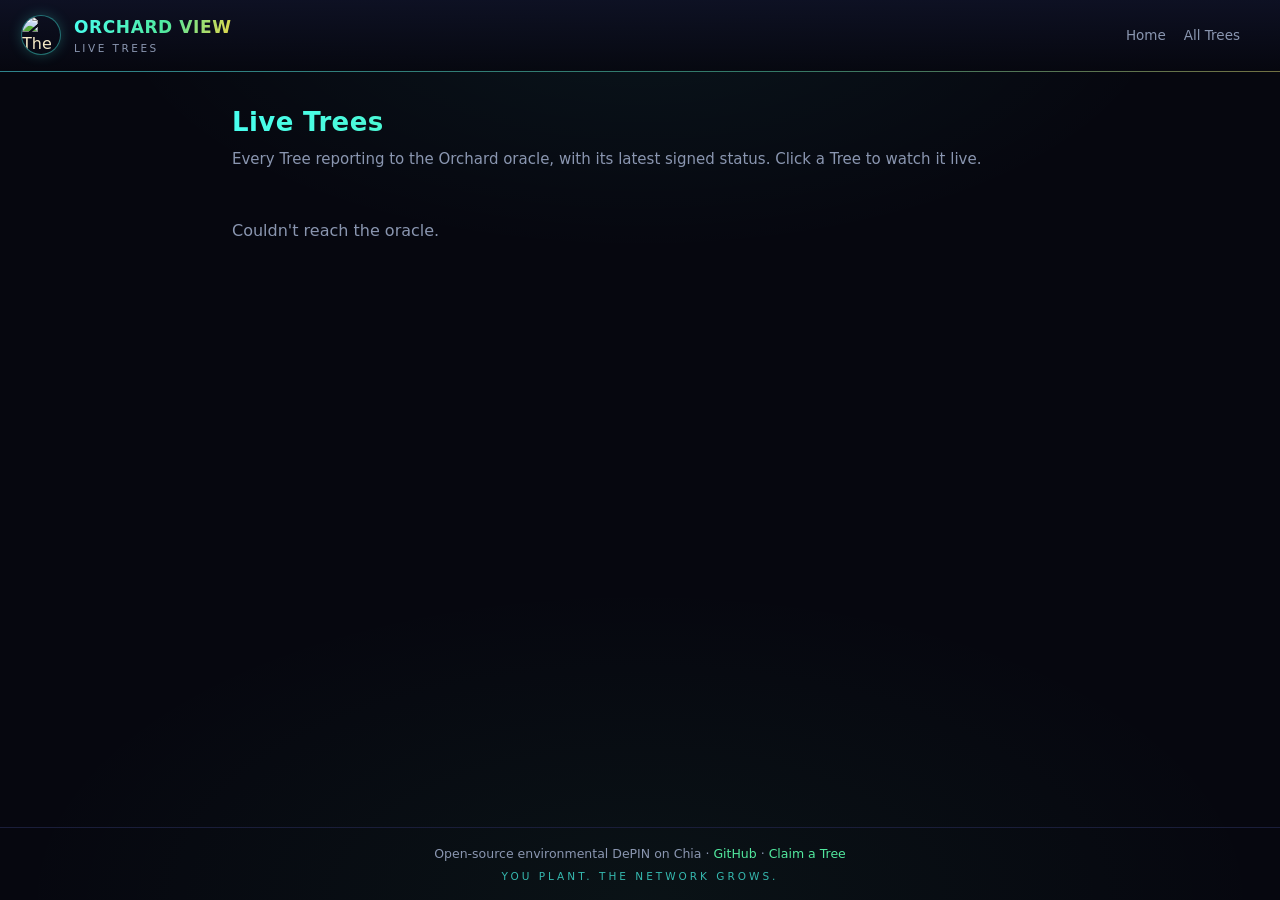
==== view/index.html @ 4ee01da3 "feat(view): public Orchard View dashboard at view.theorchard.network Static page + Cloudflare Pages " ====
<!doctype html>
<html lang="en">
<head>
  <meta charset="utf-8">
  <meta name="viewport" content="width=device-width, initial-scale=1">
  <title>Orchard View — live Trees</title>

  <!-- Shared cross-subdomain wallet widget (SSO). Renders a Connect
       button into [data-orchard-connect] and exposes window.OrchardConnect.
       The dashboard is read-only and works without connecting; the button
       is here for brand/session consistency across *.theorchard.network. -->
  <script src="https://oracle.theorchard.network/connect.js" defer></script>

  <style>
    :root {
      --bg:#06070f; --bg-card:#0e1124; --bg-card-2:#161a35;
      --fg:#f4e9c5; --fg-muted:#8a96b0;
      --citrus:#ffae33; --citrus-glow:#ffd23a; --leaf:#52e89e;
      --cyber:#48fff0; --magenta:#ff5fb2;
      --border:#1a1e3a; --border-hot:#2a3057;
      --ok:#52e89e; --warn:#ffae33; --bad:#ff6b6b; --grey:#5a6480;
      --holo:linear-gradient(110deg,#48fff0 0%,#52e89e 30%,#ffd23a 55%,#ff5fb2 80%,#48fff0 100%);
    }
    * { box-sizing:border-box; }
    html,body { margin:0; padding:0; }
    body {
      background:var(--bg); color:var(--fg);
      font-family:system-ui,-apple-system,"Segoe UI",Roboto,sans-serif;
      line-height:1.55; min-height:100vh; display:flex; flex-direction:column;
      background-image:
        radial-gradient(ellipse 60% 40% at 50% 0%, rgba(72,255,240,.06), transparent 70%),
        radial-gradient(ellipse 70% 50% at 50% 100%, rgba(82,232,158,.05), transparent 70%);
    }
    a { color:var(--leaf); text-decoration:none; }
    a:hover { color:var(--cyber); }

    header {
      display:flex; align-items:center; gap:14px; padding:14px 22px;
      border-bottom:1px solid var(--border); position:relative;
      background:linear-gradient(180deg, rgba(14,17,36,.95), rgba(6,7,15,.85));
    }
    header::after {
      content:""; position:absolute; left:0; right:0; bottom:-1px; height:1px;
      background:var(--holo); background-size:200% 100%; opacity:.45;
      animation:holo 14s linear infinite;
    }
    header img { width:38px; height:38px; border-radius:50%;
      box-shadow:0 0 0 1px rgba(72,255,240,.35), 0 0 14px rgba(72,255,240,.25); }
    .brand-mark { font-weight:700; font-size:17px; letter-spacing:.6px;
      background:var(--holo); background-size:200% 100%;
      -webkit-background-clip:text; background-clip:text; color:transparent;
      animation:holo 9s linear infinite; }
    .brand-sub { color:var(--fg-muted); font-size:10.5px; letter-spacing:2.5px; text-transform:uppercase; }
    header nav { margin-left:auto; display:flex; align-items:center; gap:18px; }
    header nav a { font-size:13.5px; color:var(--fg-muted); }
    header nav a:hover { color:var(--cyber); }

    main { flex:1; max-width:860px; margin:30px auto; padding:0 22px; width:100%; }
    h1 { margin:0 0 6px; font-size:26px; letter-spacing:.4px;
      background:var(--holo); background-size:200% 100%;
      -webkit-background-clip:text; background-clip:text; color:transparent;
      animation:holo 11s linear infinite; }
    .lede { color:var(--fg-muted); font-size:15px; margin:0 0 22px; }

    /* network stat chips */
    .stats { display:grid; grid-template-columns:repeat(auto-fit,minmax(150px,1fr)); gap:12px; margin:0 0 26px; }
    .stat { background:linear-gradient(180deg, rgba(22,26,53,.6), rgba(14,17,36,.85));
      border:1px solid var(--border); border-radius:11px; padding:14px 16px; }
    .stat .l { font-size:11px; color:var(--fg-muted); letter-spacing:1px; text-transform:uppercase; }
    .stat .v { font-size:24px; font-weight:700; margin-top:3px; }
    .stat .v small { font-size:12px; color:var(--fg-muted); font-weight:400; }

    .card {
      background:linear-gradient(180deg, rgba(22,26,53,.6), rgba(14,17,36,.85));
      border:1px solid var(--border); border-radius:12px;
      padding:18px 20px; margin:16px 0; position:relative;
    }
    .card::before { content:""; position:absolute; left:12px; right:12px; top:-1px; height:1px;
      background:var(--holo); background-size:200% 100%; opacity:.5; animation:holo 13s linear infinite; }
    .card h3 { margin:0 0 12px; font-size:13px; color:var(--citrus);
      letter-spacing:1px; text-transform:uppercase; }

    /* tree list */
    .tree-row { display:flex; align-items:center; gap:14px; padding:14px 16px;
      border:1px solid var(--border); border-radius:11px; margin:10px 0;
      background:rgba(14,17,36,.5); transition:border-color .15s, transform .1s; }
    .tree-row:hover { border-color:var(--border-hot); transform:translateY(-1px); }
    .tree-row .leaf { font-size:20px; }
    .tree-row .body { flex:1; min-width:0; }
    .tree-row .name { font-weight:600; font-size:15px; }
    .tree-row .meta { color:var(--fg-muted); font-size:12.5px; margin-top:2px; }
    .tree-row .mono { font-family:ui-monospace,Consolas,monospace; }

    .badge { display:inline-block; font-size:11px; padding:2px 8px; border-radius:20px;
      border:1px solid var(--border-hot); color:var(--fg-muted); white-space:nowrap; }
    .badge.ok { color:var(--leaf); border-color:rgba(82,232,158,.4); background:rgba(82,232,158,.08); }
    .badge.warn { color:var(--warn); border-color:rgba(255,174,51,.4); }

    .dot { width:9px; height:9px; border-radius:50%; display:inline-block; background:var(--grey); }
    .dot.ok { background:var(--ok); box-shadow:0 0 8px rgba(82,232,158,.6); }
    .dot.bad { background:var(--bad); }
    .dot.grey { background:var(--grey); }

    /* status header on tree page */
    .status { display:flex; align-items:center; gap:14px; }
    .status .lbl { font-size:17px; font-weight:600; }
    .status .sub { color:var(--fg-muted); font-size:13px; }
    .btn { font:inherit; font-size:12.5px; padding:6px 12px; border-radius:7px;
      border:1px solid var(--border-hot); background:transparent; color:var(--fg); cursor:pointer; }
    .btn:hover { background:var(--bg-card-2); }

    /* sensor grid + fields */
    .grid { display:grid; grid-template-columns:repeat(auto-fit,minmax(230px,1fr)); gap:14px; }
    .field { display:flex; justify-content:space-between; gap:12px; padding:4px 0;
      border-bottom:1px dashed rgba(255,255,255,.06); font-size:13.5px; }
    .field:last-child { border-bottom:0; }
    .field .k { color:var(--fg-muted); }
    .field .v { text-align:right; }
    .v.mono, .mono { font-family:ui-monospace,Consolas,monospace; }
    .muted { color:var(--fg-muted); }

    table.readings { width:100%; border-collapse:collapse; font-size:12.5px; }
    table.readings th, table.readings td { text-align:left; padding:7px 8px;
      border-bottom:1px solid var(--border); }
    table.readings th { color:var(--fg-muted); font-weight:600; letter-spacing:.5px; }

    details.raw { margin:8px 0; }
    details.raw summary { cursor:pointer; color:var(--fg-muted); font-size:13px; }
    details.raw pre { background:var(--bg-card-2); border:1px solid var(--border);
      border-radius:8px; padding:12px; overflow:auto; font-size:12px; color:var(--cyber); }

    .notice { border:1px dashed var(--border-hot); border-radius:9px; padding:12px 14px;
      color:var(--fg-muted); font-size:13px; background:rgba(255,174,51,.05); }

    .orchard-connect-btn { font:inherit; font-size:13px; padding:6px 14px; border-radius:7px;
      border:1px solid var(--leaf); background:transparent; color:var(--leaf); cursor:pointer; }
    .orchard-connect-btn:hover { background:rgba(82,232,158,.1); }
    .orchard-connected { font-size:12.5px; color:var(--leaf); }

    footer { padding:16px 22px; color:var(--fg-muted); font-size:12.5px;
      border-top:1px solid var(--border); text-align:center; }
    footer .tagline { display:block; margin-top:4px; font-size:10.5px; letter-spacing:3px;
      text-transform:uppercase; color:var(--cyber); opacity:.7; }

    @keyframes holo { 0%{background-position:0% 50%} 100%{background-position:200% 50%} }
    @media (max-width:640px) {
      header { padding:10px 14px; } .brand-sub { display:none; }
      main { padding:0 14px; margin:18px auto; } h1 { font-size:22px; }
      header nav { gap:12px; }
    }
  </style>
</head>
<body>
  <header>
    <img src="https://defiant-black-skink.myfilebase.com/ipfs/QmUWhqeByfKrVAa5Ev3MRymFmhMSoTMnzDwE3Gjd4Cvray" alt="The Orchard">
    <div>
      <div class="brand-mark">ORCHARD VIEW</div>
      <div class="brand-sub">Live Trees</div>
    </div>
    <nav>
      <a href="https://theorchard.network">Home</a>
      <a href="/">All Trees</a>
      <span data-orchard-connect></span>
    </nav>
  </header>

  <main>
    <!-- ===================== HOME (Tree list) ===================== -->
    <section id="home" hidden>
      <h1>Live Trees</h1>
      <p class="lede">Every Tree reporting to the Orchard oracle, with its
        latest signed status. Click a Tree to watch it live.</p>
      <div class="stats" id="stats"></div>
      <div id="tree-list"><p class="muted">Loading Trees…</p></div>
    </section>

    <!-- ===================== TREE (live view) ===================== -->
    <section id="tree" hidden>
      <p style="margin:0 0 10px"><a href="/">← All Trees</a></p>
      <h1 id="tree-title">Tree</h1>
      <p class="lede" id="tree-subtitle"></p>

      <div class="card status">
        <span class="dot grey" id="alive-dot"></span>
        <div style="flex:1">
          <div class="lbl" id="alive-label">Waiting for first reading…</div>
          <div class="sub" id="last-age">Last reading: —</div>
          <div class="sub" id="uptime-line">Uptime this Season: —</div>
        </div>
        <button class="btn" id="temp-toggle" title="Toggle temperature unit">°C</button>
      </div>

      <div class="card" id="credentials-card" hidden>
        <h3>Orchard Pass</h3>
        <div id="credentials-body"></div>
      </div>

      <div class="card" id="onchain-card" hidden>
        <h3>On chain</h3>
        <div id="onchain-body"></div>
      </div>

      <div id="readings-notice"></div>

      <div class="grid" id="sensor-grid" style="margin-top:16px">
        <div class="card"><span class="muted">Waiting for first reading…</span></div>
      </div>

      <div class="card">
        <h3>Recent readings</h3>
        <table class="readings">
          <thead><tr><th>received (UTC)</th><th>MQ-135 raw</th><th>GPS fix</th><th>lat</th><th>lon</th></tr></thead>
          <tbody id="readings-body"><tr><td colspan="5" class="muted">no readings yet</td></tr></tbody>
        </table>
      </div>

      <details class="raw">
        <summary>Latest reading (raw JSON)</summary>
        <pre id="readings-raw" class="mono">—</pre>
      </details>
    </section>

    <section id="error" hidden>
      <div class="card"><span class="muted" id="error-msg"></span></div>
    </section>
  </main>

  <footer>
    Open-source environmental DePIN on Chia ·
    <a href="https://github.com/FlipThisCrypto/the-orchard" target="_blank" rel="noopener">GitHub</a> ·
    <a href="https://theorchard.network/claim">Claim a Tree</a>
    <span class="tagline">You plant. The network grows.</span>
  </footer>

  <script>
  (() => {
    "use strict";
    // The page talks ONLY to its own same-origin /api (the Pages Function),
    // which fetches the oracle server-side and scrubs wallet + coarsens GPS
    // before anything reaches this browser. No raw oracle data crosses here.

    // ----- tiny helpers (ported from Orchard View app.js) -----
    const $ = (s, r = document) => r.querySelector(s);
    function esc(s) {
      if (s == null) return "";
      return String(s).replace(/[&<>"']/g, c => ({
        "&":"&amp;","<":"&lt;",">":"&gt;",'"':"&quot;","'":"&#39;" }[c]));
    }
    async function jget(url) {
      const r = await fetch(url, { method: "GET" });
      return { ok: r.ok, status: r.status, body: await r.json().catch(() => ({})) };
    }
    function relAge(iso) {
      if (!iso) return "—";
      let s = String(iso);
      if (!/[zZ]$|[+-]\d{2}:?\d{2}$/.test(s)) s += "Z";
      const t = Date.parse(s);
      if (isNaN(t)) return iso;
      const a = Math.max(0, Math.floor((Date.now() - t) / 1000));
      if (a < 5) return "just now";
      if (a < 60) return a + "s ago";
      if (a < 3600) return Math.floor(a / 60) + "m ago";
      if (a < 86400) return Math.floor(a / 3600) + "h ago";
      return Math.floor(a / 86400) + "d ago";
    }
    function field(k, v, mono) {
      const t = (v === null || v === undefined || v === "") ? "—" : v;
      return `<div class="field"><div class="k">${esc(k)}</div>` +
             `<div class="v${mono ? " mono" : ""}">${esc(t)}</div></div>`;
    }
    const shortId = id => id ? (id.length > 12 ? id.slice(0, 8) + "…" : id) : "—";

    // ----- temperature unit (per-browser) -----
    const TK = "orchard.tempUnit";
    const tUnit = () => { try { return localStorage.getItem(TK) === "f" ? "f" : "c"; } catch { return "c"; } };
    const setUnit = u => { try { localStorage.setItem(TK, u); } catch {} };
    function fmtTemp(c, d = 1) {
      if (c == null) return "—";
      const u = tUnit(); const v = u === "f" ? c * 9 / 5 + 32 : c;
      return `${v.toFixed(d)} °${u.toUpperCase()}`;
    }
    const fmtLat = v => (v == null || !Number.isFinite(+v)) ? "—" : `${Math.abs(+v).toFixed(3)}°${+v >= 0 ? "N" : "S"}`;
    const fmtLon = v => (v == null || !Number.isFinite(+v)) ? "—" : `${Math.abs(+v).toFixed(3)}°${+v >= 0 ? "E" : "W"}`;

    // ----- sensor tiles (ported) -----
    const SENSOR_TILES = {
      mq135: { title: "MQ-135 — air quality", fields: [
        ["adc_raw", v => v?.toFixed?.(1) ?? v],
        ["voltage_v", v => v?.toFixed?.(3) ?? v],
        ["baseline", v => v?.toFixed?.(1) ?? v, "adc_baseline"],
        ["deviation", v => v?.toFixed?.(2) ?? v, "adc_dev"],
      ]},
      bme280: { title: "BME280 — temp / humidity / pressure", fields: [
        ["temperature", v => fmtTemp(v, 1), "temperature_c"],
        ["humidity", v => `${v?.toFixed?.(1) ?? "—"} %`, "humidity_pct"],
        ["pressure", v => `${v?.toFixed?.(2) ?? "—"} hPa`, "pressure_hpa"],
        ["i2c address", v => v ? `0x${v.toString(16)}` : "—", "i2c_addr"],
      ]},
      ds18b20: { title: "DS18B20 — 1-Wire temperature", fields: [
        ["temperature", v => fmtTemp(v, 2), "temperature_c"],
        ["probes on bus", v => v, "device_count"],
        ["rom id", v => v, "rom_id"],
      ]},
      gps: { title: "GPS", render: gps => {
        // Coordinates arrive already coarsened (~111 m) from the edge.
        let h = field("fix", gps.fix ? "yes" : "no") +
                field("satellites", gps.satellites ?? "—");
        if (gps.fix) {
          const lat = Number(gps.lat), lon = Number(gps.lon);
          h += field("lat (approx)", fmtLat(gps.lat), true) +
               field("lon (approx)", fmtLon(gps.lon), true) +
               field("alt_m", gps.alt_m?.toFixed?.(1) ?? gps.alt_m) +
               field("utc", gps.utc || "—");
          if (Number.isFinite(lat) && Number.isFinite(lon)) {
            const url = `https://www.openstreetmap.org/?mlat=${lat}&mlon=${lon}#map=12/${lat}/${lon}`;
            h += `<div class="field"><div class="k">map</div><div class="v">` +
                 `<a href="${esc(url)}" target="_blank" rel="noopener">OpenStreetMap (area) →</a></div></div>`;
          }
        } else {
          h += field("baud", gps.baud != null ? (gps.baud === 0 ? "no lock" : gps.baud) : "—") +
               field("bytes rx", gps.chars_processed ?? "—") +
               field("sentences", gps.sentences_passed ?? "—");
        }
        return h;
      }},
    };
    function renderSensorCard(name, data) {
      const cfg = SENSOR_TILES[name];
      const title = cfg?.title ?? name;
      let body;
      if (cfg?.render) body = cfg.render(data);
      else if (cfg?.fields) body = cfg.fields.map(([label, fmt, key]) => {
        const raw = data[key ?? label];
        const val = (raw == null) ? undefined : (fmt ? fmt(raw) : raw);
        return field(label, val);
      }).join("");
      else body = Object.entries(data).map(([k, v]) => field(k, v)).join("");
      return `<div class="card"><h3>${esc(title)}</h3>${body}</div>`;
    }
    function renderSensors(sensors) {
      const grid = $("#sensor-grid");
      const known = Object.keys(SENSOR_TILES).filter(k => k in sensors);
      const unknown = Object.keys(sensors).filter(k => !(k in SENSOR_TILES)).sort();
      const order = [...known, ...unknown];
      if (!order.length) {
        grid.innerHTML = `<div class="card"><span class="muted">No sensors reporting yet.</span></div>`;
        return;
      }
      grid.innerHTML = order.map(n => renderSensorCard(n, sensors[n])).join("");
    }

    function renderCredentials(node) {
      const card = $("#credentials-card"), body = $("#credentials-body");
      const nft = node?.pass_nft_id;
      if (!nft) { card.hidden = true; return; }
      card.hidden = false;
      const mg = `https://mintgarden.io/nfts/${encodeURIComponent(nft)}`;
      body.innerHTML =
        field("pass nft", nft, true) +
        field("verified", node.pass_verified_at ? relAge(node.pass_verified_at) : "—") +
        `<div class="field"><div class="k">on chain</div><div class="v">` +
        `<a href="${esc(mg)}" target="_blank" rel="noopener">View on MintGarden →</a></div></div>`;
    }

    function renderOnChain(att) {
      const card = $("#onchain-card"), body = $("#onchain-body");
      if (!att) { card.hidden = true; return; }
      card.hidden = false;
      const tx = String(att.dl_tx_id || "");
      const txClean = tx.startsWith("0x") ? tx.slice(2) : tx;
      const txDisp = tx ? `${tx.slice(0, 10)}…${tx.slice(-6)}` : "—";
      const url = txClean ? `https://www.spacescan.io/coin/0x${txClean}` : null;
      body.innerHTML =
        field("last attested", `Season ${att.season_number}`) +
        field("hours online", `${att.hours_online} / 24`) +
        field("signed at", att.written_to_datalayer_at ? relAge(att.written_to_datalayer_at) : "—") +
        (url ? `<div class="field"><div class="k">tx</div><div class="v mono">` +
               `<a href="${esc(url)}" target="_blank" rel="noopener">${esc(txDisp)} →</a></div></div>`
             : field("tx", txDisp));
    }

    // ----- HOME -----
    async function showHome() {
      $("#home").hidden = false;
      const [stats, nodes] = await Promise.all([
        jget("/api/network/stats"),
        jget("/api/nodes"),
      ]);
      if (stats.ok) {
        const s = stats.body;
        $("#stats").innerHTML = [
          ["Trees", s.trees_registered],
          ["Active 24h", s.trees_active_24h],
          ["Readings", s.readings_total],
          ["Season", s.current_season],
        ].map(([l, v]) => `<div class="stat"><div class="l">${esc(l)}</div>` +
          `<div class="v">${esc(v ?? "—")}</div></div>`).join("");
      }
      const list = $("#tree-list");
      if (!nodes.ok || !Array.isArray(nodes.body)) {
        list.innerHTML = `<p class="muted">Couldn't reach the oracle.</p>`;
        return;
      }
      if (!nodes.body.length) {
        list.innerHTML = `<p class="muted">No Trees registered yet. ` +
          `<a href="https://theorchard.network/claim">Plant the first one →</a></p>`;
        return;
      }
      list.innerHTML = nodes.body.map(n => {
        const alive = n.last_seen_at &&
          (Date.now() - Date.parse(n.last_seen_at + (/[zZ]$/.test(n.last_seen_at) ? "" : "Z"))) < 180000;
        const dot = alive ? "ok" : (n.last_seen_at ? "bad" : "grey");
        const pass = n.pass_nft_id ? `<span class="badge ok">Pass ✓</span>` : `<span class="badge">no Pass</span>`;
        const seen = n.last_seen_at ? relAge(n.last_seen_at) : "never";
        return `<a class="tree-row" href="/?tree=${encodeURIComponent(n.node_id)}">` +
          `<span class="dot ${dot}"></span>` +
          `<div class="body"><div class="name">${esc(n.label || "Tree " + shortId(n.node_id))}</div>` +
          `<div class="meta"><span class="mono">${esc(shortId(n.node_id))}</span> · ` +
          `fw ${esc(n.fw_version || "?")} · seen ${esc(seen)}</div></div>` +
          pass + `</a>`;
      }).join("");
    }

    // ----- TREE -----
    let NODE_ID = null, pollTimer = null, lastData = null;

    function renderTree(d) {
      const dot = $("#alive-dot"), lbl = $("#alive-label");
      if (d.alive) { dot.className = "dot ok"; lbl.textContent = "Alive"; }
      else if (d.latest || d.last_received_at) { dot.className = "dot bad"; lbl.textContent = "Stale (no recent reading)"; }
      else { dot.className = "dot grey"; lbl.textContent = "Waiting for first reading…"; }

      $("#last-age").textContent = "Last reading: " + (d.last_received_at ? relAge(d.last_received_at) : "—");
      if (d.uptime) $("#uptime-line").textContent = `Uptime this Season: ${d.uptime.hours_online} / 24 hours`;

      const node = d.node || {};
      $("#tree-title").textContent = node.label || "Tree " + shortId(NODE_ID);
      $("#tree-subtitle").innerHTML = `<span class="mono" title="${esc(NODE_ID)}">${esc(NODE_ID)}</span> · fw ${esc(node.fw_version || "?")}`;
      document.title = `${node.label || shortId(NODE_ID)} — Orchard View`;

      renderCredentials(node);
      renderOnChain(d.attestation);

      // Readings blocked at the edge WAF → explain rather than show empty.
      const notice = $("#readings-notice");
      if (d.readings_status === "blocked") {
        notice.innerHTML = `<div class="notice">Live sensor readings for this Tree ` +
          `aren't published yet. Status, Pass, uptime and on-chain data above are live.</div>`;
      } else { notice.innerHTML = ""; }

      const sensors = d.latest?.payload?.sensors ?? {};
      renderSensors(sensors);

      const tb = $("#readings-body");
      if (d.readings?.length) {
        tb.innerHTML = d.readings.map(r => {
          const m = r.payload?.sensors?.mq135 || {}, g = r.payload?.sensors?.gps || {};
          return `<tr><td class="mono">${esc(r.received_at)}</td>` +
            `<td>${esc(m.adc_raw?.toFixed?.(1) ?? "—")}</td>` +
            `<td>${g.fix ? "✓" : "·"}</td>` +
            `<td>${esc(g.lat?.toFixed?.(3) ?? "—")}</td>` +
            `<td>${esc(g.lon?.toFixed?.(3) ?? "—")}</td></tr>`;
        }).join("");
      } else {
        tb.innerHTML = `<tr><td colspan="5" class="muted">${
          d.readings_status === "blocked" ? "not published yet" : "no readings yet"}</td></tr>`;
      }
      if (d.latest) $("#readings-raw").textContent = JSON.stringify(d.latest.payload, null, 2);
    }

    async function pollTree() {
      const r = await jget(`/api/tree/${encodeURIComponent(NODE_ID)}/latest`);
      if (r.status === 404) {
        clearInterval(pollTimer);
        $("#tree").hidden = true;
        $("#error").hidden = false;
        $("#error-msg").innerHTML = `Tree <span class="mono">${esc(NODE_ID)}</span> isn't registered with the oracle. <a href="/">← All Trees</a>`;
        return;
      }
      if (r.ok) { lastData = r.body; renderTree(r.body); }
    }

    function showTree(id) {
      NODE_ID = id;
      $("#tree").hidden = false;
      const btn = $("#temp-toggle");
      btn.textContent = `°${tUnit().toUpperCase()}`;
      btn.addEventListener("click", () => {
        setUnit(tUnit() === "c" ? "f" : "c");
        btn.textContent = `°${tUnit().toUpperCase()}`;
        if (lastData) renderTree(lastData);
      });
      pollTree();
      pollTimer = setInterval(pollTree, 5000);
    }

    // ----- route -----
    const id = new URLSearchParams(location.search).get("tree");
    if (id) showTree(id.trim()); else showHome();
  })();
  </script>
</body>
</html>
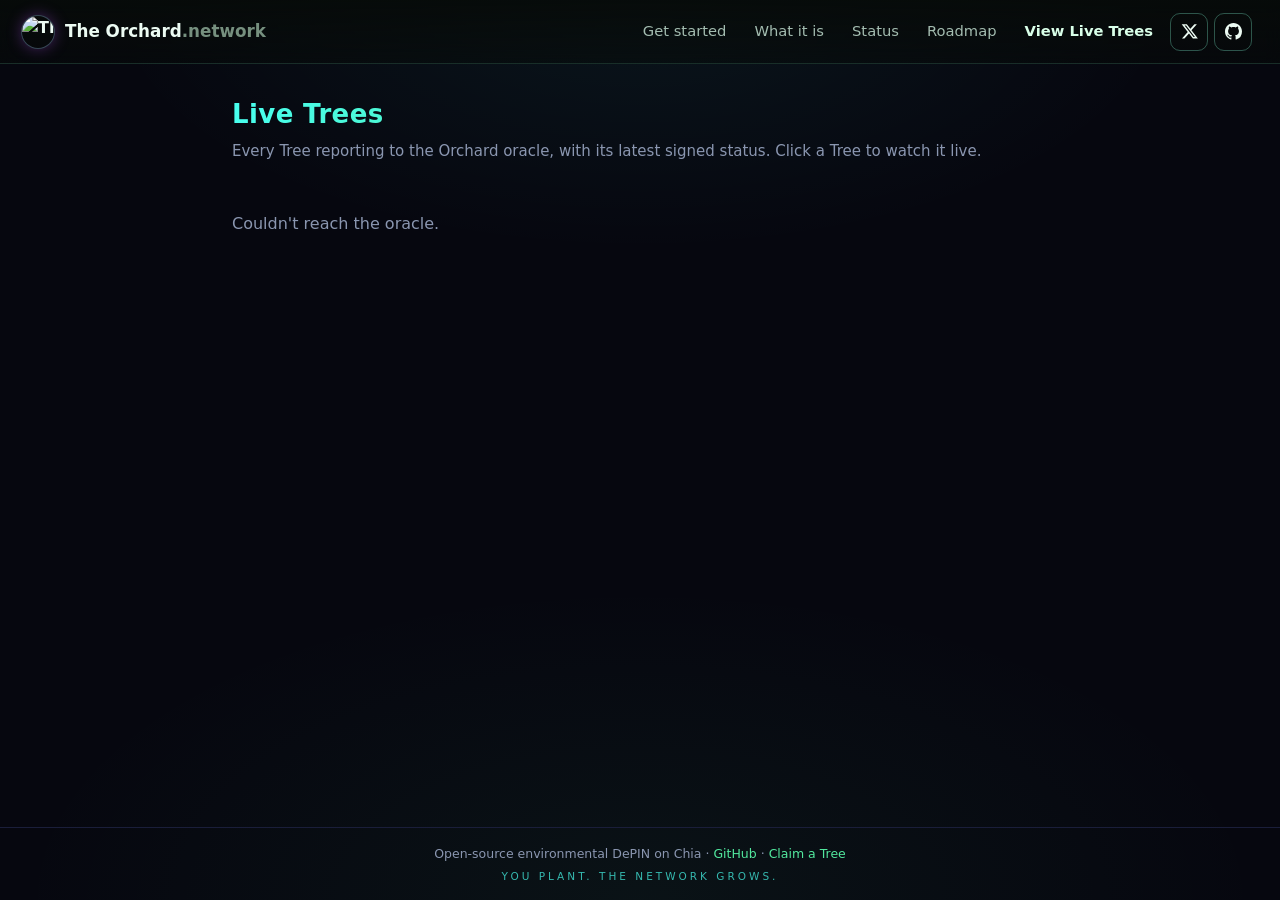
==== commit f5b5d8f6: "feat(ui): unified top nav across flasher, view, and claim pages Every public page now carries the sa" ====
--- a/view/index.html
+++ b/view/index.html
@@ -34,26 +34,30 @@
     a { color:var(--leaf); text-decoration:none; }
     a:hover { color:var(--cyber); }
 
-    header {
-      display:flex; align-items:center; gap:14px; padding:14px 22px;
-      border-bottom:1px solid var(--border); position:relative;
-      background:linear-gradient(180deg, rgba(14,17,36,.95), rgba(6,7,15,.85));
-    }
-    header::after {
-      content:""; position:absolute; left:0; right:0; bottom:-1px; height:1px;
-      background:var(--holo); background-size:200% 100%; opacity:.45;
-      animation:holo 14s linear infinite;
-    }
-    header img { width:38px; height:38px; border-radius:50%;
-      box-shadow:0 0 0 1px rgba(72,255,240,.35), 0 0 14px rgba(72,255,240,.25); }
-    .brand-mark { font-weight:700; font-size:17px; letter-spacing:.6px;
-      background:var(--holo); background-size:200% 100%;
-      -webkit-background-clip:text; background-clip:text; color:transparent;
-      animation:holo 9s linear infinite; }
-    .brand-sub { color:var(--fg-muted); font-size:10.5px; letter-spacing:2.5px; text-transform:uppercase; }
-    header nav { margin-left:auto; display:flex; align-items:center; gap:18px; }
-    header nav a { font-size:13.5px; color:var(--fg-muted); }
-    header nav a:hover { color:var(--cyber); }
+    /* ===== Orchard shared top nav (identical across every page) ===== */
+    .on-nav{position:sticky;top:0;z-index:50;display:flex;align-items:center;justify-content:space-between;gap:14px;height:64px;padding:0 22px;background:linear-gradient(180deg,rgba(7,11,9,.92),rgba(7,11,9,.5));backdrop-filter:blur(10px);-webkit-backdrop-filter:blur(10px);border-bottom:1px solid rgba(120,230,200,.16);font-family:ui-sans-serif,system-ui,-apple-system,"Segoe UI",Roboto,sans-serif}
+    .on-nav a{text-decoration:none}
+    .on-brand{display:flex;align-items:center;gap:11px;font-weight:800;color:#ecfbf3;white-space:nowrap}
+    .on-brand img{width:32px;height:32px;border-radius:50%;display:block;box-shadow:0 0 0 1px rgba(120,230,200,.25),0 0 16px rgba(177,74,239,.4)}
+    .on-brand .on-name{font-size:1.05rem}
+    .on-brand .on-tld{color:#76907f;font-weight:600}
+    .on-links{display:flex;align-items:center;gap:6px}
+    .on-links a.on-lnk{color:#a3bcb0;font-size:.92rem;padding:8px 11px;border-radius:9px;white-space:nowrap}
+    .on-links a.on-lnk:hover{color:#ecfbf3;background:rgba(255,255,255,.05)}
+    .on-links a.on-trees{color:#d9ffe9;font-weight:700}
+    .on-icon{display:inline-flex;align-items:center;justify-content:center;width:38px;height:38px;border-radius:10px;border:1px solid rgba(120,230,200,.34);color:#ecfbf3}
+    .on-icon:hover{background:rgba(120,230,200,.1)}
+    .on-icon svg{width:17px;height:17px}
+    .on-nav [data-orchard-connect]{display:inline-flex;align-items:center;gap:7px}
+    .on-nav .orchard-connect-btn{cursor:pointer;font:inherit;font-weight:700;font-size:.9rem;letter-spacing:.2px;padding:9px 16px;border-radius:11px;border:1px solid transparent;color:#0a0a0a;background:linear-gradient(100deg,#b14aef,#4f7bff,#28d0d0,#46e08a,#f4d23c);background-size:180% auto;box-shadow:none}
+    .on-nav .orchard-connect-btn:hover{filter:brightness(1.08)}
+    .on-nav .orchard-connect-btn:disabled{opacity:.6;cursor:default}
+    .on-nav .orchard-disc{cursor:pointer;font:inherit;font-weight:600;font-size:.82rem;letter-spacing:normal;padding:7px 12px;border-radius:10px;color:#ecfbf3;background:transparent;border:1px solid rgba(120,230,200,.34);box-shadow:none}
+    .on-nav .orchard-disc:hover{background:rgba(120,230,200,.1)}
+    .on-nav .orchard-connected{font-size:.82rem;color:#a3bcb0}
+    .on-nav .orchard-connected code{color:#2bd4d4;background:rgba(0,0,0,.34);border:1px solid rgba(120,230,200,.16);border-radius:7px;padding:2px 7px;font-size:.78rem}
+    @media(max-width:820px){.on-links a.on-lnk:not(.on-trees){display:none}}
+    @media(max-width:520px){.on-icon{display:none}}
 
     main { flex:1; max-width:860px; margin:30px auto; padding:0 22px; width:100%; }
     h1 { margin:0 0 6px; font-size:26px; letter-spacing:.4px;
@@ -132,11 +136,6 @@
     .notice { border:1px dashed var(--border-hot); border-radius:9px; padding:12px 14px;
       color:var(--fg-muted); font-size:13px; background:rgba(255,174,51,.05); }
 
-    .orchard-connect-btn { font:inherit; font-size:13px; padding:6px 14px; border-radius:7px;
-      border:1px solid var(--leaf); background:transparent; color:var(--leaf); cursor:pointer; }
-    .orchard-connect-btn:hover { background:rgba(82,232,158,.1); }
-    .orchard-connected { font-size:12.5px; color:var(--leaf); }
-
     footer { padding:16px 22px; color:var(--fg-muted); font-size:12.5px;
       border-top:1px solid var(--border); text-align:center; }
     footer .tagline { display:block; margin-top:4px; font-size:10.5px; letter-spacing:3px;
@@ -151,15 +150,20 @@
   </style>
 </head>
 <body>
-  <header>
-    <img src="https://defiant-black-skink.myfilebase.com/ipfs/QmUWhqeByfKrVAa5Ev3MRymFmhMSoTMnzDwE3Gjd4Cvray" alt="The Orchard">
-    <div>
-      <div class="brand-mark">ORCHARD VIEW</div>
-      <div class="brand-sub">Live Trees</div>
-    </div>
-    <nav>
-      <a href="https://theorchard.network">Home</a>
-      <a href="/">All Trees</a>
+  <!-- ===== Orchard shared top nav ===== -->
+  <header class="on-nav">
+    <a class="on-brand" href="https://theorchard.network/" aria-label="The Orchard home">
+      <img src="https://theorchard.network/icon.jpg" alt="The Orchard Pass emblem">
+      <span class="on-name">The Orchard<span class="on-tld">.network</span></span>
+    </a>
+    <nav class="on-links">
+      <a class="on-lnk" href="https://theorchard.network/#start">Get started</a>
+      <a class="on-lnk" href="https://theorchard.network/#what">What it is</a>
+      <a class="on-lnk" href="https://theorchard.network/#state">Status</a>
+      <a class="on-lnk" href="https://theorchard.network/#roadmap">Roadmap</a>
+      <a class="on-lnk on-trees" href="https://orchard-view.pages.dev/">View Live Trees</a>
+      <a class="on-icon" href="https://x.com/FiendStudios" target="_blank" rel="noopener" aria-label="The Orchard on X"><svg viewBox="0 0 24 24" fill="currentColor" aria-hidden="true"><path d="M18.9 1.6h3.5l-7.6 8.7L23.8 22h-7l-5.5-7.2L4.9 22H1.4l8.1-9.3L1 1.6h7.2l5 6.6 5.7-6.6zm-1.2 18.3h1.9L7.1 3.6H5l12.7 16.3z"/></svg></a>
+      <a class="on-icon" href="https://github.com/FlipThisCrypto/the-orchard" target="_blank" rel="noopener" aria-label="The Orchard on GitHub"><svg viewBox="0 0 16 16" fill="currentColor" aria-hidden="true"><path d="M8 0C3.58 0 0 3.58 0 8c0 3.54 2.29 6.53 5.47 7.59.4.07.55-.17.55-.38 0-.19-.01-.82-.01-1.49-2.01.37-2.53-.49-2.69-.94-.09-.23-.48-.94-.82-1.13-.28-.15-.68-.52-.01-.53.63-.01 1.08.58 1.23.82.72 1.21 1.87.87 2.33.66.07-.52.28-.87.51-1.07-1.78-.2-3.64-.89-3.64-3.95 0-.87.31-1.59.82-2.15-.08-.2-.36-1.02.08-2.12 0 0 .67-.21 2.2.82.64-.18 1.32-.27 2-.27.68 0 1.36.09 2 .27 1.53-1.04 2.2-.82 2.2-.82.44 1.1.16 1.92.08 2.12.51.56.82 1.27.82 2.15 0 3.07-1.87 3.75-3.65 3.95.29.25.54.73.54 1.48 0 1.07-.01 1.93-.01 2.2 0 .21.15.46.55.38A8.01 8.01 0 0016 8c0-4.42-3.58-8-8-8z"/></svg></a>
       <span data-orchard-connect></span>
     </nav>
   </header>
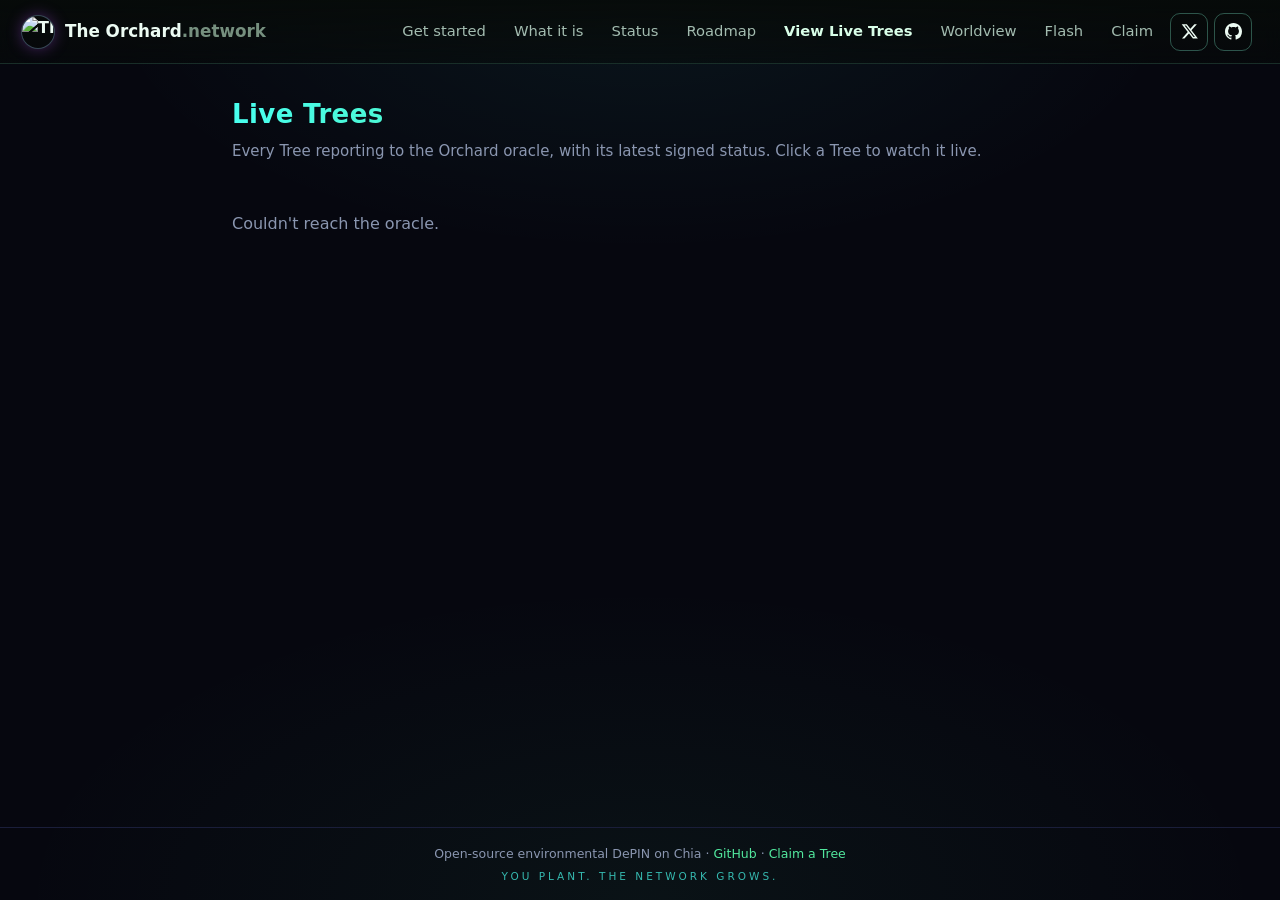
==== commit 44602c11: "nav: link Worldview, Flash, and Claim from the shared top nav Every page's shared .on-nav listed onl" ====
--- a/view/index.html
+++ b/view/index.html
@@ -3,6 +3,14 @@
 <head>
   <meta charset="utf-8">
   <meta name="viewport" content="width=device-width, initial-scale=1">
+  <script>
+    // view.theorchard.network is the canonical home. Wallet Connect (oracle
+    // CORS + the shared .theorchard.network session cookie) only works on an
+    // *.theorchard.network origin, never the bare *.pages.dev URL — so forward
+    // visitors who land on pages.dev to the real domain.
+    if (location.hostname === "orchard-view.pages.dev")
+      location.replace("https://view.theorchard.network" + location.pathname + location.search + location.hash);
+  </script>
   <title>Orchard View — live Trees</title>
 
   <!-- Shared cross-subdomain wallet widget (SSO). Renders a Connect
@@ -161,7 +169,10 @@
       <a class="on-lnk" href="https://theorchard.network/#what">What it is</a>
       <a class="on-lnk" href="https://theorchard.network/#state">Status</a>
       <a class="on-lnk" href="https://theorchard.network/#roadmap">Roadmap</a>
-      <a class="on-lnk on-trees" href="https://orchard-view.pages.dev/">View Live Trees</a>
+      <a class="on-lnk on-trees" href="https://view.theorchard.network/">View Live Trees</a>
+      <a class="on-lnk" href="https://worldview.theorchard.network/">Worldview</a>
+      <a class="on-lnk" href="https://flash.theorchard.network/">Flash</a>
+      <a class="on-lnk" href="https://oracle.theorchard.network/claim">Claim</a>
       <a class="on-icon" href="https://x.com/FiendStudios" target="_blank" rel="noopener" aria-label="The Orchard on X"><svg viewBox="0 0 24 24" fill="currentColor" aria-hidden="true"><path d="M18.9 1.6h3.5l-7.6 8.7L23.8 22h-7l-5.5-7.2L4.9 22H1.4l8.1-9.3L1 1.6h7.2l5 6.6 5.7-6.6zm-1.2 18.3h1.9L7.1 3.6H5l12.7 16.3z"/></svg></a>
       <a class="on-icon" href="https://github.com/FlipThisCrypto/the-orchard" target="_blank" rel="noopener" aria-label="The Orchard on GitHub"><svg viewBox="0 0 16 16" fill="currentColor" aria-hidden="true"><path d="M8 0C3.58 0 0 3.58 0 8c0 3.54 2.29 6.53 5.47 7.59.4.07.55-.17.55-.38 0-.19-.01-.82-.01-1.49-2.01.37-2.53-.49-2.69-.94-.09-.23-.48-.94-.82-1.13-.28-.15-.68-.52-.01-.53.63-.01 1.08.58 1.23.82.72 1.21 1.87.87 2.33.66.07-.52.28-.87.51-1.07-1.78-.2-3.64-.89-3.64-3.95 0-.87.31-1.59.82-2.15-.08-.2-.36-1.02.08-2.12 0 0 .67-.21 2.2.82.64-.18 1.32-.27 2-.27.68 0 1.36.09 2 .27 1.53-1.04 2.2-.82 2.2-.82.44 1.1.16 1.92.08 2.12.51.56.82 1.27.82 2.15 0 3.07-1.87 3.75-3.65 3.95.29.25.54.73.54 1.48 0 1.07-.01 1.93-.01 2.2 0 .21.15.46.55.38A8.01 8.01 0 0016 8c0-4.42-3.58-8-8-8z"/></svg></a>
       <span data-orchard-connect></span>
